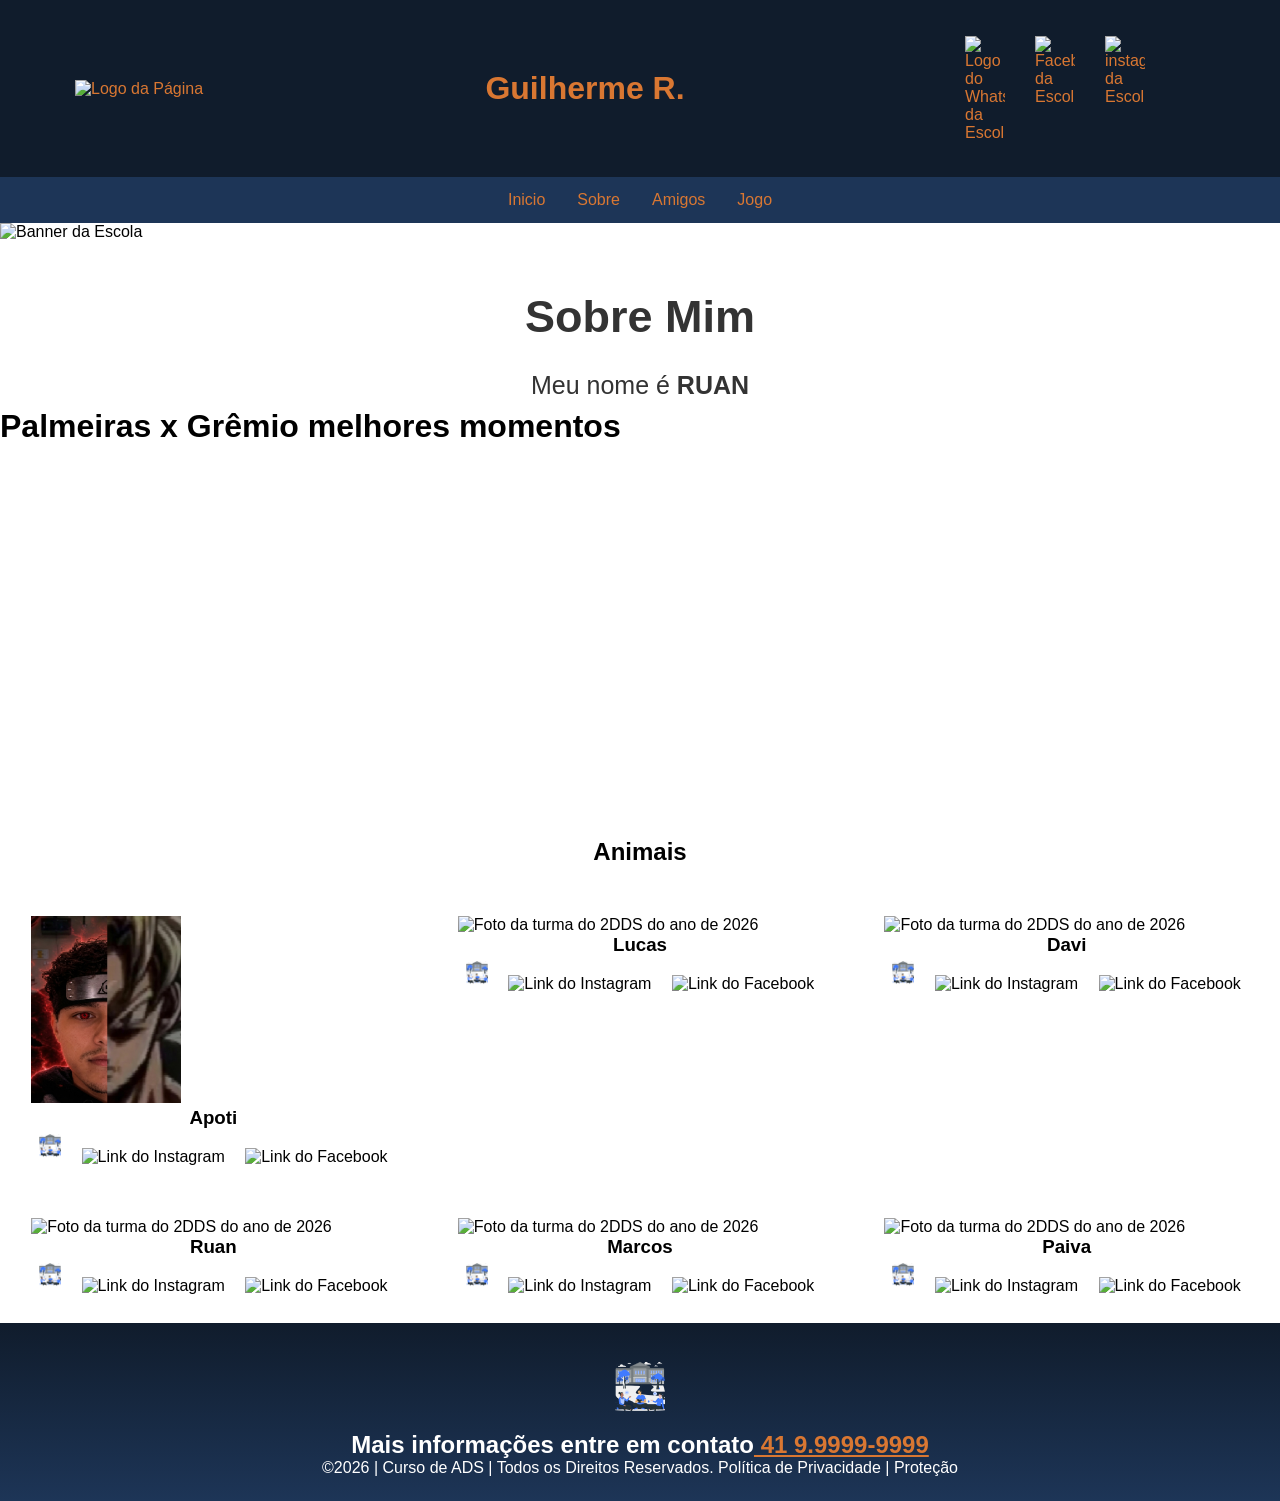
==== index.html @ b451ff54 "penis" ====
<!DOCTYPE html>
<html lang="pt-br">
<head>
<meta charset="UTF-8">
<meta name="viewport" content="width=device-width, initial-scale=1.0">
<title>Pág do Guilherme R.</title>
<link rel="stylesheet" href="style.css">
</head>
<body>
<!--header é a parte do cabeçalho do site, é o topo da página-->
<header class="cabecalho-itens">
<img class="cabecalho_imagem" src="Contemplando o Céu em Chamas (1).png" alt="Logo da
Página">
<h1 class="titulo_site">Guilherme R.</h1>
<div class="sociais">
<img class="sociais" src="whatsapp.png" alt="Logo do Whats da
Escola">
<img class="sociais" src="facebook.png" alt="Facebook da
Escola">
<img class="sociais" src="instagram.png" alt="instagram da
Escola">
</div>
</header>

<ul>
  <li><a href="index.html">Inicio</a></li>
  <li><a href="sobre.html">Sobre</a></li>
  <li><a href="amigos.html">Amigos</a></li>
  <li><a href="jogo.html">Jogo</a></li>
</ul>

<!--Seção banner 1 é a parte do paragrafo 1 da página-->
<section class="banner1">
<img class="escola.image" src="Ryek9.jpg" alt="Banner da Escola">
</section>

 <h2 class="titulo-sobre">Sobre Mim</h2>
<p class="sobre-mim">
    Meu nome é <strong>RUAN</strong>
  </p>

<div class="fav">
    <h1>Palmeiras x Grêmio melhores momentos</h1>
    <iframe width="560" height="315" src="https://www.youtube.com/embed/J6cxWtbNAPo?si=TtXbECdWcvzV6b6w" title="YouTube video player" frameborder="0" allow="accelerometer; autoplay; clipboard-write; encrypted-media; gyroscope; picture-in-picture; web-share" referrerpolicy="strict-origin-when-cross-origin" allowfullscreen></iframe>
</div>

<!--Seção estudantes é a parte do paragrafo 2 da página -- "Meninos"-->
<!--altere em "src="estudante_menino_1.png" para src"nome da imagem do menino em
todos abaixo-->
<!--altere em "src="site_school.png" para src"nome da logo em todos abaixo-->
<!--para aumentar os alunos copie a div no edidor que corresponda desde a foto
até os icones abaixo - dúvidas chame o professor-->
<section class="estudante">
<h1 class="estudante_titulo">Animais</h1>
<p> </p>
<div class="estudantes_todos">
<div class="estudante-div">
<img class="estudante-imagem" src="image.png" alt="Foto da
turma do 2DDS do ano de 2026">
<h3 class="estudante-nome">Apoti</h3>
<a href="https://cursos.alura.com.br/dashboard">
<p> </p>
<img class="estudante-icone" src="logo_nossa_escola.png" alt="Link do Site da
escola"></a>
<img class="estudante-icone" src="instagram.png" alt="Link do
Instagram">
<img class="estudante-icone" src="facebook.png" alt="Link do Facebook">
</div>
<div class="estudante-div">
<img class="estudante-imagem" src="hospA.jpg" alt="Foto da
turma do 2DDS do ano de 2026">
<h3 class="estudante-nome">Lucas</h3>
<a href="https://cursos.alura.com.br/dashboard">
<p> </p>
<img class="estudante-icone" src="logo_nossa_escola.png" alt="Link do
Site da escola"></a>
<img class="estudante-icone" src="instagram.png" alt="Link do
Instagram">
<img class="estudante-icone" src="facebook.png" alt="Link do
Facebook">
</div>
<div class="estudante-div">
<img class="estudante-imagem" src="image (1).png" alt="Foto da
turma do 2DDS do ano de 2026">
<h3 class="estudante-nome">Davi</h3>
<a href="https://cursos.alura.com.br/dashboard">
<p> </p>
<img class="estudante-icone" src="logo_nossa_escola.png" alt="Link do
Site da escola"></a>
<img class="estudante-icone" src="instagram.png" alt="Link do
Instagram">
<img class="estudante-icone" src="facebook.png" alt="Link do
Facebook">
</div>
</div>
</section>
<!--Seção estudantes é a parte do paragrafo 3 da página -- "Meninas"-->
<!--altere em "src="estudante_menina_1.png" para src"nome da imagem do menina em
todas abaixo-->
<!--altere em "src="site_school.png" para src"nome da logo em todos abaixo-->
<section class="estudante">
<div class="estudantes_todos">
<div class="estudante-div">
<img class="estudante-imagem" src="2kBKp.jpg" alt="Foto da
turma do 2DDS do ano de 2026">
<h3 class="estudante-nome">Ruan</h3>
<a href="https://cursos.alura.com.br/dashboard">
<p> </p>
<img class="estudante-icone" src="logo_nossa_escola.png" alt="Link do Site da
escola"></a>
<img class="estudante-icone" src="instagram.png" alt="Link do Instagram">
<img class="estudante-icone" src="facebook.png" alt="Link do Facebook">
</div>
<div class="estudante-div">
<img class="estudante-imagem" src="PXOVA.jpg" alt="Foto da turma do
2DDS do ano de 2026">
<h3 class="estudante-nome">Marcos</h3>
<a href="https://cursos.alura.com.br/dashboard">
<p> </p>
<img class="estudante-icone" src="logo_nossa_escola.png" alt="Link do Site
da escola"></a>
<img class="estudante-icone" src="instagram.png" alt="Link do Instagram">
<img class="estudante-icone" src="facebook.png" alt="Link do Facebook">
</div>
<div class="estudante-div">
<img class="estudante-imagem" src="nOo2R.png" alt="Foto da turma do
2DDS do ano de 2026">
<h3 class="estudante-nome">Paiva</h3>
<a href="https://cursos.alura.com.br/dashboard">
<p> </p>
<img class="estudante-icone" src="logo_nossa_escola.png" alt="Link do Site
da escola"></a>
<img class="estudante-icone" src="instagram.png" alt="Link do Instagram">
<img class="estudante-icone" src="facebook.png" alt="Link do Facebook">
</div>
</div>
</section>

<!--Seção rodapé é a parte final da paragrafo 3 da página-->
<footer class="escola">
<img class="logo_rodape" src="logo_nossa_escola.png" alt="Logo da Escola">
<h2 class="escola-título">Mais informações entre em contato<a class="link"

href="https://wa.me/5541999999999"> 41 9.9999-9999 </a></h2>
<p></p>
<p>©2026 | Curso de ADS | Todos os Direitos Reservados.
Política de Privacidade | Proteção
---- style.css ----
*{
margin: 0;
padding: 0;
box-sizing: border-box;
}
body{
font-family: "Poppins", sans-serif;
}
header{
background-color: #101C2C;
color: #D97732;
width: 100%;
padding: 20px;
}
.cabecalho-itens{
max-width: 1980px;
margin: 0 auto;
display: flex;
align-items: center;
justify-content: center;
}
.cabecalho_imagem{
width: 200px;
display: flex;
justify-content: flex-start;
align-items: center;
}
.titulo_site{
padding: 50px;
text-align: center;
width: 50%;
font: 30px;
}
.sociais{
display: flex;
justify-content: flex-end;
width: 25%;
padding-right: 30px;
}
.banner1{
display: block;
width: 100%;
overflow: hidden;
}
.escola.image,
.banner1 img {
  width: 100%;
  height: auto;
  max-width: 100%;
  display: block;
  margin: 0;
}
.estudante_titulo{
padding: 50px;
text-align: center;
}
.estudante-nome{
text-align: center;
}
.estudante-imagem{
width: 150px;
}
.estudante-icone{
width: 38px;
padding: 4px 8px;
}
.estudante{
background-image: background-color(#faae43);
padding: 24px 0;
}

.estudante.div{
text-align: center;
padding: 24px 0;
}
.estudantes_todos{
display: flex;
justify-content: space-around;
}
.escola{
background-image: linear-gradient(#101C2C,#1D3557);
color: white;
display: flex;
justify-content:center;
padding: 24px 0;
text-align:center;
display:block;
}
.escola-titulo{
padding: 50px;
text-align: center;
}
.logo_rodape{
height: 80px;
padding: 12px 0;
}

.link{
color: #D97732;
text-decoration:
}

ul {
  list-style-type: none;
  margin: 0;
  padding: 0;
  overflow: hidden;
  background-color: #1D3557;
  display: flex;
  justify-content: center;
}

ul li {
  float: left;
}

ul li a {
  display: block;
  color: #D97732;
  text-align: center;
  padding: 14px 16px;
  text-decoration: none;
}

ul li a:hover {
  background-color: #667385;
}
.palmeiras {
    background-color: white;
    display: flex;
    flex-direction: column;
    align-items: center;
    justify-content: center;
    min-height: 100vh;
}

.titulo-sobre {
    font-size: 45px;
    margin-top: 50px;
    margin-bottom: 20px;
    text-align: center;
    font-weight: bold;
    color: #333;
}

.sobre-mim {
    max-width: 1500px;
    margin: auto;
    text-align: center;
    font-size: 25px;
    line-height: 1.8;
    color: #333;
    padding: 0 20px;
}
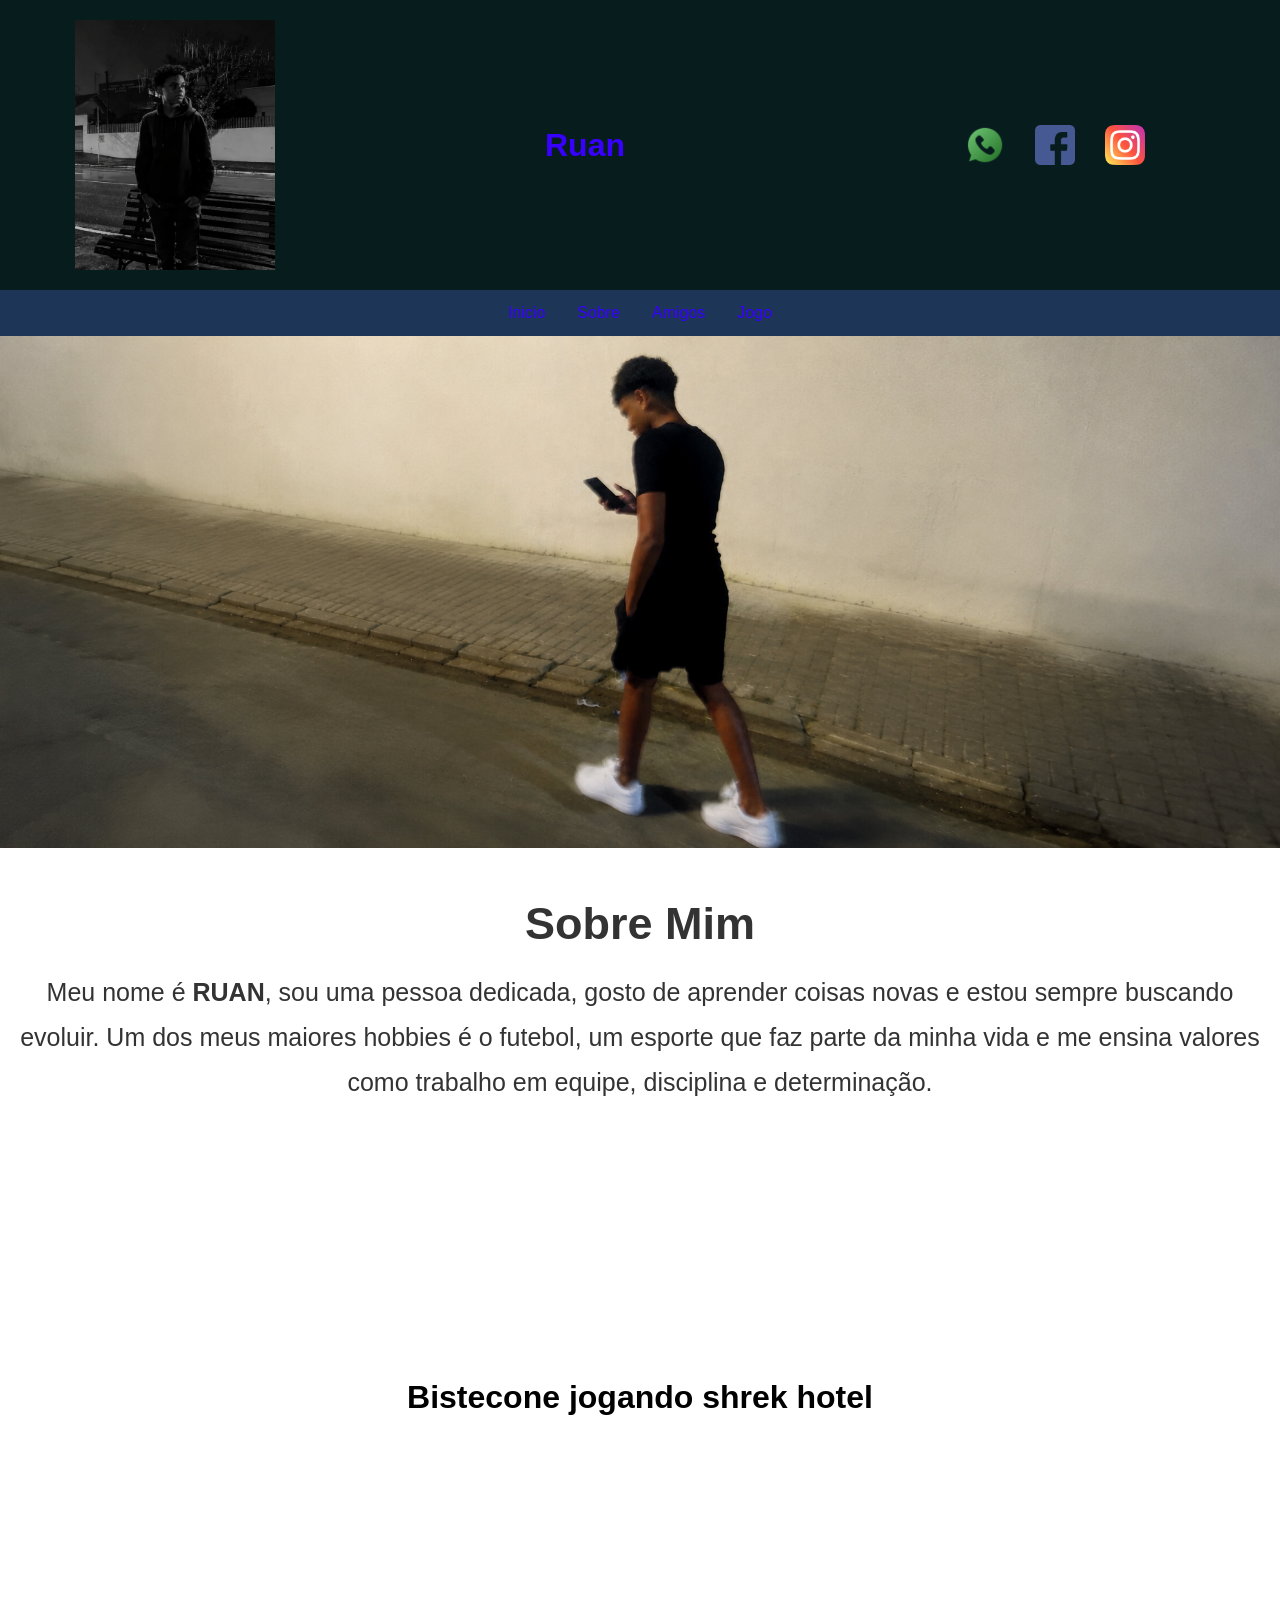
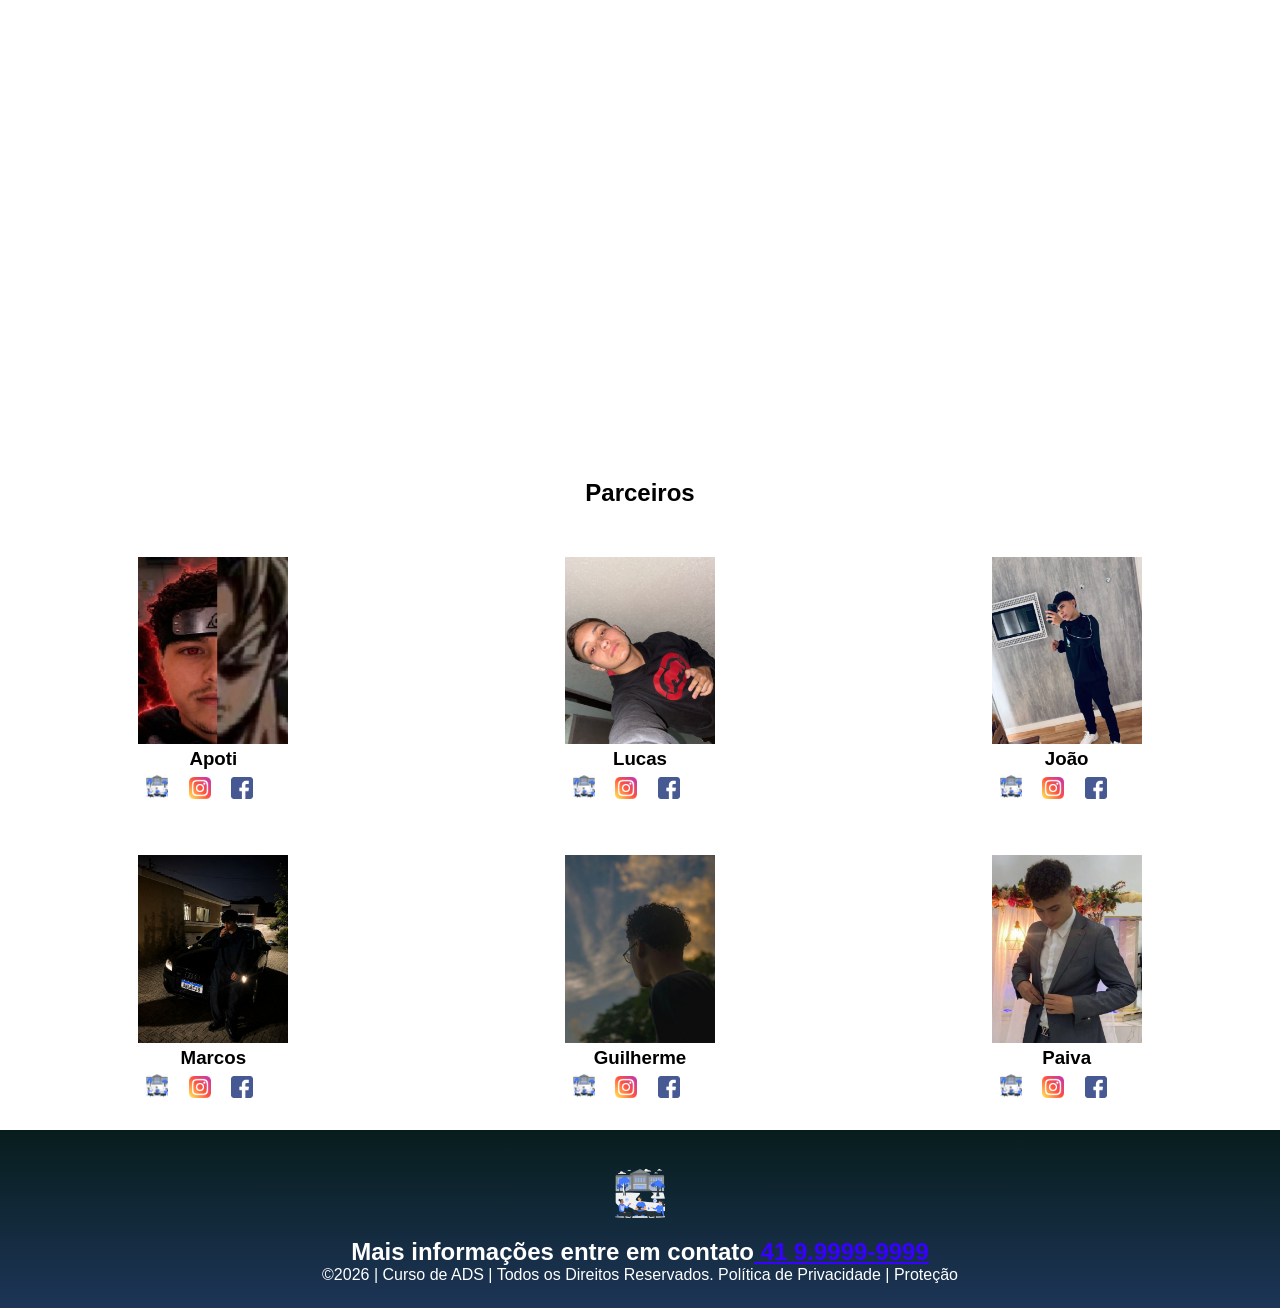
==== commit c2592fa3: "gg" ====
--- a/index.html
+++ b/index.html
@@ -3,15 +3,15 @@
 <head>
 <meta charset="UTF-8">
 <meta name="viewport" content="width=device-width, initial-scale=1.0">
-<title>Pág do Guilherme R.</title>
+<title>Ruan</title>
 <link rel="stylesheet" href="style.css">
 </head>
 <body>
 <!--header é a parte do cabeçalho do site, é o topo da página-->
 <header class="cabecalho-itens">
-<img class="cabecalho_imagem" src="Contemplando o Céu em Chamas (1).png" alt="Logo da
+<img class="cabecalho_imagem" src="image.png" alt="Logo da
 Página">
-<h1 class="titulo_site">Guilherme R.</h1>
+<h1 class="titulo_site">Ruan</h1>
 <div class="sociais">
 <img class="sociais" src="whatsapp.png" alt="Logo do Whats da
 Escola">
@@ -31,17 +31,18 @@
 
 <!--Seção banner 1 é a parte do paragrafo 1 da página-->
 <section class="banner1">
-<img class="escola.image" src="Ryek9.jpg" alt="Banner da Escola">
+<img class="escola.image" src="image copy.png" alt="Banner da Escola">
 </section>
 
  <h2 class="titulo-sobre">Sobre Mim</h2>
 <p class="sobre-mim">
-    Meu nome é <strong>RUAN</strong>
+  Meu nome é <strong>RUAN</strong>, sou uma pessoa dedicada, gosto de aprender coisas novas e estou sempre buscando evoluir. Um dos meus maiores hobbies é o futebol, um esporte que faz parte da minha vida e me ensina valores como trabalho em equipe, disciplina e determinação.
+
   </p>
 
 <div class="fav">
-    <h1>Palmeiras x Grêmio melhores momentos</h1>
-    <iframe width="560" height="315" src="https://www.youtube.com/embed/J6cxWtbNAPo?si=TtXbECdWcvzV6b6w" title="YouTube video player" frameborder="0" allow="accelerometer; autoplay; clipboard-write; encrypted-media; gyroscope; picture-in-picture; web-share" referrerpolicy="strict-origin-when-cross-origin" allowfullscreen></iframe>
+    <h1>Bistecone jogando shrek hotel</h1>
+    <iframe width="560" height="315" src="https://www.youtube.com/embed/ic_SagZTnQk?si=NVvohafhds0qMS43" title="YouTube video player" frameborder="0" allow="accelerometer; autoplay; clipboard-write; encrypted-media; gyroscope; picture-in-picture; web-share" referrerpolicy="strict-origin-when-cross-origin" allowfullscreen></iframe>
 </div>
 
 <!--Seção estudantes é a parte do paragrafo 2 da página -- "Meninos"-->
@@ -51,11 +52,11 @@
 <!--para aumentar os alunos copie a div no edidor que corresponda desde a foto
 até os icones abaixo - dúvidas chame o professor-->
 <section class="estudante">
-<h1 class="estudante_titulo">Animais</h1>
+<h1 class="estudante_titulo">Parceiros</h1>
 <p> </p>
 <div class="estudantes_todos">
 <div class="estudante-div">
-<img class="estudante-imagem" src="image.png" alt="Foto da
+<img class="estudante-imagem" src="apoti.png" alt="Foto da
 turma do 2DDS do ano de 2026">
 <h3 class="estudante-nome">Apoti</h3>
 <a href="https://cursos.alura.com.br/dashboard">
@@ -67,7 +68,7 @@
 <img class="estudante-icone" src="facebook.png" alt="Link do Facebook">
 </div>
 <div class="estudante-div">
-<img class="estudante-imagem" src="hospA.jpg" alt="Foto da
+<img class="estudante-imagem" src="lucas.png" alt="Foto da
 turma do 2DDS do ano de 2026">
 <h3 class="estudante-nome">Lucas</h3>
 <a href="https://cursos.alura.com.br/dashboard">
@@ -80,9 +81,9 @@
 Facebook">
 </div>
 <div class="estudante-div">
-<img class="estudante-imagem" src="image (1).png" alt="Foto da
+<img class="estudante-imagem" src="joao.png" alt="Foto da
 turma do 2DDS do ano de 2026">
-<h3 class="estudante-nome">Davi</h3>
+<h3 class="estudante-nome">João</h3>
 <a href="https://cursos.alura.com.br/dashboard">
 <p> </p>
 <img class="estudante-icone" src="logo_nossa_escola.png" alt="Link do
@@ -101,9 +102,9 @@
 <section class="estudante">
 <div class="estudantes_todos">
 <div class="estudante-div">
-<img class="estudante-imagem" src="2kBKp.jpg" alt="Foto da
+<img class="estudante-imagem" src="marcos.png" alt="Foto da
 turma do 2DDS do ano de 2026">
-<h3 class="estudante-nome">Ruan</h3>
+<h3 class="estudante-nome">Marcos</h3>
 <a href="https://cursos.alura.com.br/dashboard">
 <p> </p>
 <img class="estudante-icone" src="logo_nossa_escola.png" alt="Link do Site da
@@ -112,9 +113,9 @@
 <img class="estudante-icone" src="facebook.png" alt="Link do Facebook">
 </div>
 <div class="estudante-div">
-<img class="estudante-imagem" src="PXOVA.jpg" alt="Foto da turma do
+<img class="estudante-imagem" src="gui.png" alt="Foto da turma do
 2DDS do ano de 2026">
-<h3 class="estudante-nome">Marcos</h3>
+<h3 class="estudante-nome">Guilherme</h3>
 <a href="https://cursos.alura.com.br/dashboard">
 <p> </p>
 <img class="estudante-icone" src="logo_nossa_escola.png" alt="Link do Site
@@ -123,7 +124,7 @@
 <img class="estudante-icone" src="facebook.png" alt="Link do Facebook">
 </div>
 <div class="estudante-div">
-<img class="estudante-imagem" src="nOo2R.png" alt="Foto da turma do
+<img class="estudante-imagem" src="paiva.png" alt="Foto da turma do
 2DDS do ano de 2026">
 <h3 class="estudante-nome">Paiva</h3>
 <a href="https://cursos.alura.com.br/dashboard">
--- a/style.css
+++ b/style.css
@@ -7,8 +7,8 @@
 font-family: "Poppins", sans-serif;
 }
 header{
-background-color: #101C2C;
-color: #D97732;
+background-color: #071d1d;
+color: #3700ff;
 width: 100%;
 padding: 20px;
 }
@@ -78,7 +78,7 @@
 justify-content: space-around;
 }
 .escola{
-background-image: linear-gradient(#101C2C,#1D3557);
+background-image: linear-gradient(#071d1d,#1D3557);
 color: white;
 display: flex;
 justify-content:center;
@@ -96,7 +96,7 @@
 }
 
 .link{
-color: #D97732;
+color: #3700ff;
 text-decoration:
 }
 
@@ -116,7 +116,7 @@
 
 ul li a {
   display: block;
-  color: #D97732;
+  color: #3700ff;
   text-align: center;
   padding: 14px 16px;
   text-decoration: none;
@@ -125,7 +125,7 @@
 ul li a:hover {
   background-color: #667385;
 }
-.palmeiras {
+.fav {
     background-color: white;
     display: flex;
     flex-direction: column;
